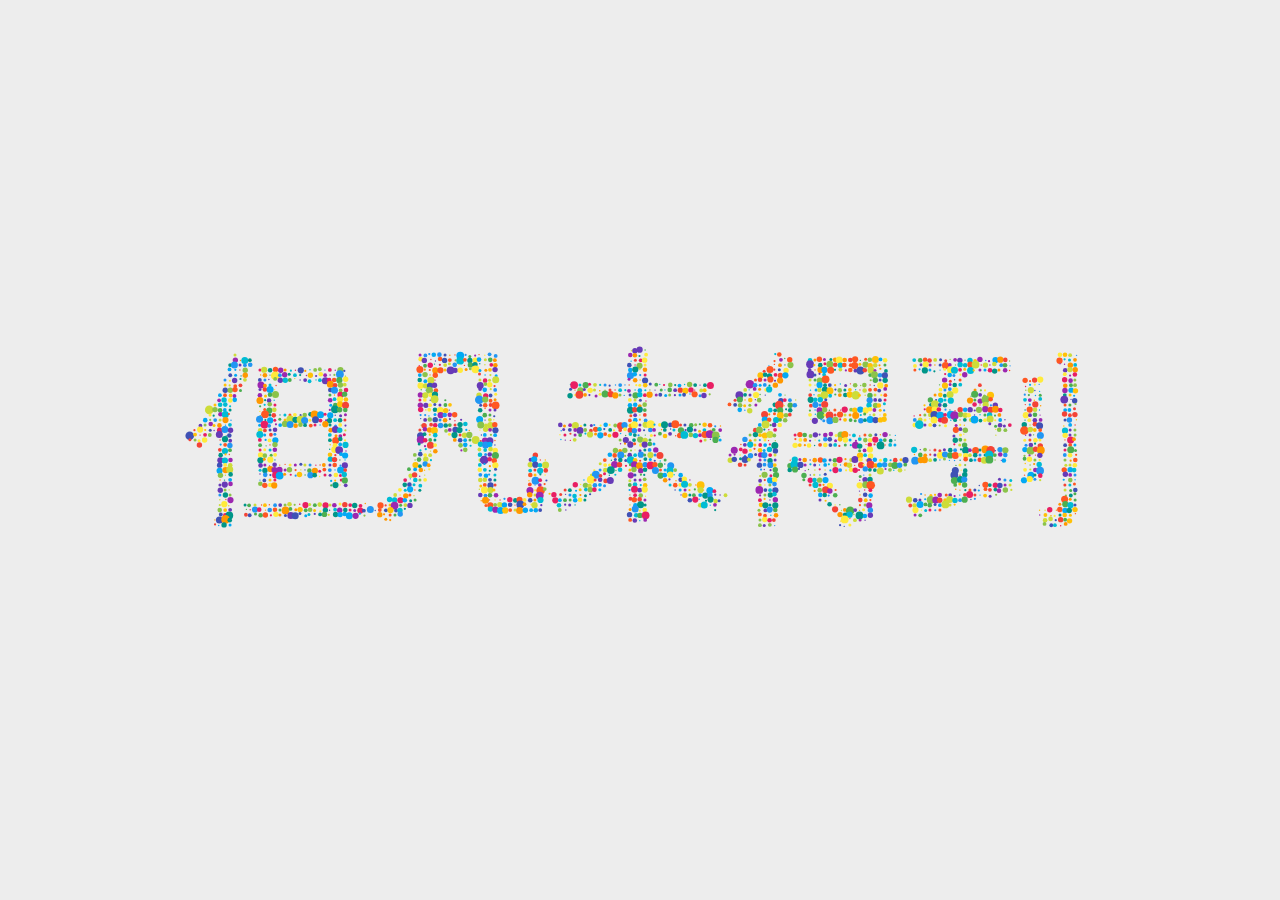
==== index.html @ cc2a500e "update" ====
<!DOCTYPE html>
<html>
  <head>
    <meta charset="UTF-8" />
    <title>HTML5 Canvas文字粒子动画DEMO演示</title>

    <link rel="stylesheet" href="css/style.css" />
  </head>

  <body>
    <canvas id="canvas"></canvas>

    <div id="interface">
      <h1>Text particle</h1>
      <p>feel free to change the value of the variable "message"</p>

      Message:
      <input id="message" type="text" value="但凡未得到" onchange="change()" />
      Gravity:
      <input
        onchange="changeV()"
        type="range"
        id="2"
        value="0"
        max="1"
        min="-1"
        step="0.1"
      />

      Duration:
      <input
        onchange="changeV()"
        type="range"
        id="3"
        value=".4"
        max="0.99"
        min="0.1"
        step="0.01"
      />

      Speed:
      <input
        onchange="changeV()"
        type="range"
        id="5"
        value=".1"
        max="5"
        min="0"
        step="0.01"
      />
      Radius:
      <input
        onchange="changeV()"
        type="range"
        id="6"
        value="2"
        max="20"
        min="1.8"
        step="0.1"
      />
      Resolution:
      <input
        type="range"
        id="4"
        value="5"
        max="20"
        min="3"
        step="1"
        onchange="change()"
      />
    </div>

    <script src="js/index.js"></script>
  </body>
</html>
---- css/style.css ----
canvas {
  position: absolute;
  left: 0;
  top: 0;
}

body {
  overflow: hidden;
  background: #ededed;
  margin: 0;
  padding: 0;
  font-family: arial;
}
p {
  margin: 15px 0px;
}
#interface {
  display: none;
  width: 250px;
  position: absolute;
  border: 0px solid black;
  padding: 40px;
  box-sizing: border-box;
  color: #222;
  height: 100%;
  overflow-y: scroll;
  background-color: rgba(255, 255, 255, 0.8);
  box-shadow: 1px 0px 10px #999;
}

input[type="range"] {
  width: 100%;
}

input[type="range"] {
  -webkit-appearance: none;
  background-color: silver;
  height: 10px;
}

input[type="range"]::-webkit-slider-thumb {
  -webkit-appearance: none;
  background-color: #666;
  width: 10px;
  height: 26px;
}

input[type="button"] {
  padding: 5px;
  margin-bottom: 5px;
  margin-top: 5px;
  background-color: #ff2948;
  border: 0px;
  width: 100%;
  color: white;
  font-weight: bold;
  font-size: 14px;
}

input {
  border: 0px;
  background-color: transparent;
  margin-top: 20px;
  margin-bottom: 20px;
}
h1 {
  padding: 0px;

  margin-top: 0px;
}

select {
  padding: 5px;
  margin-bottom: 5px;
  margin-top: 5px;

  width: 100%;
}
a {
  color: #ff2948;
  font-weight: 700;
}

input[type="text"] {
  width: 100%;
  font-family: sans-serif;
  font-size: 30px;
  appearance: none;
  box-shadow: none;
  border-radius: none;
  border: 0px;
  border-bottom: 2px solid #ff2948;
  text-align: center;
}
::-webkit-scrollbar {
  width: 14px;
  height: 14px;
}

::-webkit-scrollbar-thumb {
  height: 6px;
  border: 4px solid rgba(0, 0, 0, 0);
  background-clip: padding-box;
  -webkit-border-radius: 7px;
  background-color: rgba(0, 0, 0, 0.5);
  -webkit-box-shadow: inset -1px -1px 0px rgba(0, 0, 0, 0.05),
    inset 1px 1px 0px rgba(0, 0, 0, 0.05);
}

::-webkit-scrollbar-button {
  width: 0;
  height: 0;
  display: none;
}

::-webkit-scrollbar-corner {
  background-color: transparent;
}
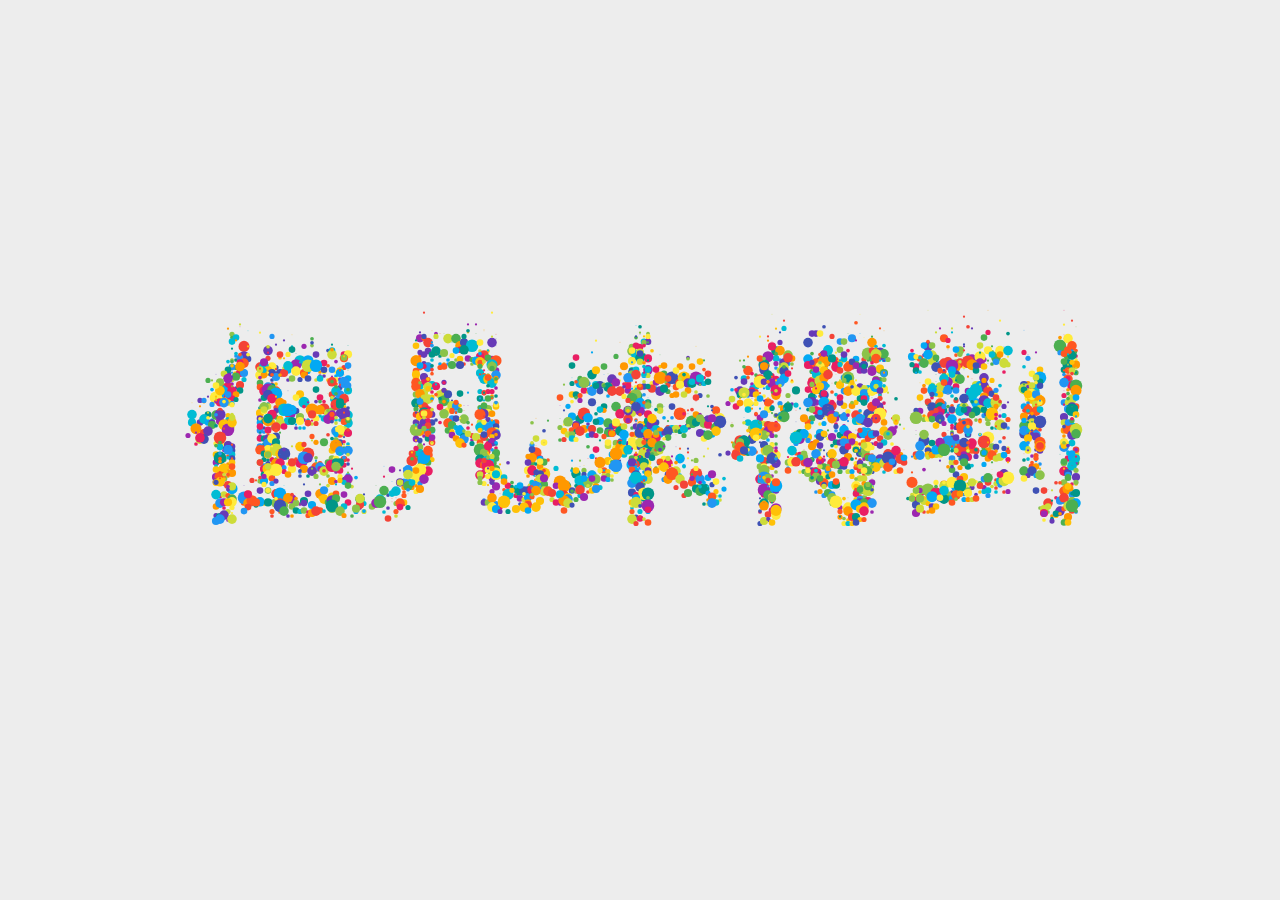
==== commit b8f833ba: "update" ====
--- a/index.html
+++ b/index.html
@@ -21,7 +21,7 @@
         onchange="changeV()"
         type="range"
         id="2"
-        value="0"
+        value="-0.5"
         max="1"
         min="-1"
         step="0.1"
@@ -32,7 +32,7 @@
         onchange="changeV()"
         type="range"
         id="3"
-        value=".4"
+        value=".74"
         max="0.99"
         min="0.1"
         step="0.01"
@@ -43,7 +43,7 @@
         onchange="changeV()"
         type="range"
         id="5"
-        value=".1"
+        value="0"
         max="5"
         min="0"
         step="0.01"
@@ -53,7 +53,7 @@
         onchange="changeV()"
         type="range"
         id="6"
-        value="2"
+        value="2.2"
         max="20"
         min="1.8"
         step="0.1"
@@ -62,7 +62,7 @@
       <input
         type="range"
         id="4"
-        value="5"
+        value="4"
         max="20"
         min="3"
         step="1"
